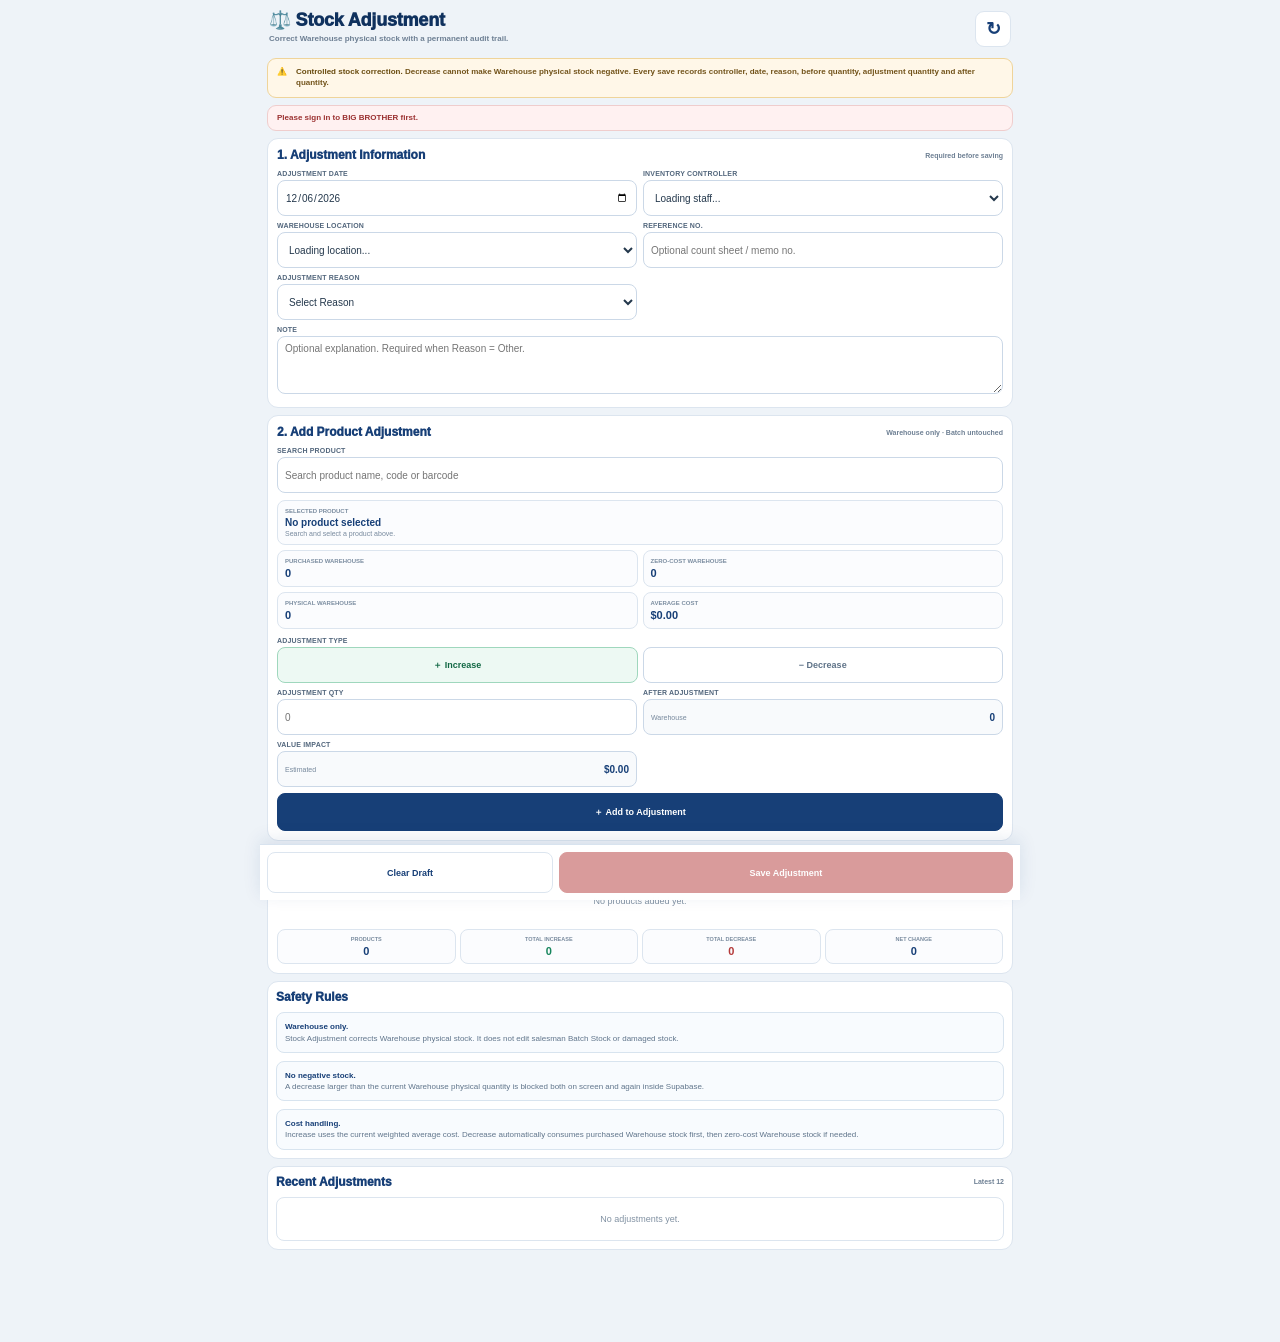
==== adjustment-mobile.html @ e66bbc13 "Add responsive mobile stock adjustment workspace" ====
<!doctype html>
<html lang="en">
<head>
<meta charset="utf-8">
<meta name="viewport" content="width=device-width,initial-scale=1,viewport-fit=cover">
<title>BIG BROTHER — Stock Adjustment Mobile</title>
<style>
html,body{margin:0;min-height:100%;background:#eef3f8;font-family:Arial,sans-serif}
.bb-loader{min-height:100vh;display:flex;align-items:center;justify-content:center;padding:20px}
.bb-loader-card{width:min(420px,100%);padding:20px;border:1px solid #d8e3ef;border-radius:14px;background:#fff;box-shadow:0 10px 32px rgba(23,63,119,.10);color:#173f77;font-weight:900;text-align:center}
.bb-loader-card span{display:block;margin-top:7px;color:#6d7f93;font-size:11px;font-weight:700}
</style>
</head>
<body>
<div class="bb-loader"><div class="bb-loader-card">Loading Stock Adjustment…<span>Warehouse correction · Mobile workspace</span></div></div>
<script>
(async function(){
'use strict';

const MOBILE_STYLE=String.raw`
:root{--bb-navy:#173f77;--bb-blue:#245fae;--bb-line:#dce5ef;--bb-bg:#eef3f8;--bb-muted:#6d7f93;--bb-green:#16855c;--bb-red:#b43a3a;--bb-amber:#9a6800}
html,body{background:var(--bb-bg)!important;min-width:0!important;width:100%!important;overflow-x:hidden!important}
body.bb-adjust-mobile{min-width:0!important;padding:0 0 calc(78px + env(safe-area-inset-bottom))!important}
body.bb-adjust-mobile .page{width:min(760px,100%)!important;max-width:760px!important;margin:0 auto!important;padding:7px!important;box-sizing:border-box!important}
body.bb-adjust-mobile .topbar{display:grid!important;grid-template-columns:minmax(0,1fr) auto!important;gap:8px!important;align-items:start!important;margin:0 0 7px!important;padding:4px 2px!important}
body.bb-adjust-mobile .title{font-size:18px!important;line-height:1.1!important;letter-spacing:-.2px!important}
body.bb-adjust-mobile .subtitle{margin-top:3px!important;font-size:8px!important;line-height:1.35!important}
body.bb-adjust-mobile .top-actions{display:flex!important;gap:5px!important;align-items:center!important}
body.bb-adjust-mobile .last-update{display:none!important}
body.bb-adjust-mobile #refreshBtn{width:36px!important;min-width:36px!important;min-height:36px!important;padding:0!important;font-size:0!important;border-radius:9px!important}
body.bb-adjust-mobile #refreshBtn::after{content:'↻';font-size:18px!important}
body.bb-adjust-mobile .notice{margin:0 0 7px!important;padding:8px 9px!important;border-radius:9px!important;font-size:8px!important;line-height:1.35!important}
body.bb-adjust-mobile .status{margin:0 0 7px!important;padding:7px 9px!important;border-radius:9px!important;font-size:8px!important;line-height:1.35!important}
body.bb-adjust-mobile .layout{display:block!important}
body.bb-adjust-mobile main,body.bb-adjust-mobile aside{display:block!important;width:100%!important;min-width:0!important}
body.bb-adjust-mobile .card{margin:0 0 7px!important;padding:9px!important;border-radius:11px!important;box-shadow:none!important}
body.bb-adjust-mobile .section-title{margin:0 0 8px!important;font-size:12px!important;gap:6px!important}
body.bb-adjust-mobile .section-title small{font-size:7px!important;text-align:right!important}
body.bb-adjust-mobile .grid,body.bb-adjust-mobile .grid.two{grid-template-columns:repeat(2,minmax(0,1fr))!important;gap:6px!important}
body.bb-adjust-mobile .field{min-width:0!important}
body.bb-adjust-mobile .field[style*="grid-column"]{grid-column:1/-1!important}
body.bb-adjust-mobile .field label{margin-bottom:3px!important;font-size:7px!important}
body.bb-adjust-mobile .field input,body.bb-adjust-mobile .field select,body.bb-adjust-mobile .field textarea{width:100%!important;min-width:0!important;min-height:36px!important;padding:6px 7px!important;border-radius:8px!important;font-size:10px!important;box-sizing:border-box!important}
body.bb-adjust-mobile .field textarea{min-height:58px!important}
body.bb-adjust-mobile .helper{font-size:7px!important}
body.bb-adjust-mobile .search-results{max-height:220px!important;border-radius:9px!important}
body.bb-adjust-mobile .result{padding:7px 8px!important}
body.bb-adjust-mobile .result strong{font-size:9px!important}
body.bb-adjust-mobile .result span{font-size:7px!important}
body.bb-adjust-mobile .product-preview{display:grid!important;grid-template-columns:repeat(2,minmax(0,1fr))!important;gap:5px!important;margin-top:7px!important}
body.bb-adjust-mobile .preview-box{min-width:0!important;padding:7px!important;border-radius:8px!important}
body.bb-adjust-mobile .preview-box.product{grid-column:1/-1!important}
body.bb-adjust-mobile .preview-box small{font-size:6px!important}
body.bb-adjust-mobile .preview-box strong{margin-top:3px!important;font-size:11px!important}
body.bb-adjust-mobile .preview-box.product strong{font-size:10px!important}
body.bb-adjust-mobile .preview-box.product span{margin-top:2px!important;font-size:7px!important}
body.bb-adjust-mobile .add-row{display:grid!important;grid-template-columns:repeat(2,minmax(0,1fr))!important;gap:6px!important;align-items:end!important;margin-top:8px!important}
body.bb-adjust-mobile .add-row>.field:first-child{grid-column:1/-1!important}
body.bb-adjust-mobile .direction{gap:5px!important}
body.bb-adjust-mobile .direction button{min-height:36px!important;border-radius:8px!important;font-size:9px!important}
body.bb-adjust-mobile .after-box{min-height:36px!important;border-radius:8px!important;padding:6px 7px!important}
body.bb-adjust-mobile .after-box span{font-size:7px!important}
body.bb-adjust-mobile .after-box strong{font-size:10px!important}
body.bb-adjust-mobile #addBtn{grid-column:1/-1!important;width:100%!important;min-height:38px!important;padding:7px!important;border-radius:8px!important;font-size:9px!important}
body.bb-adjust-mobile .table-wrap{overflow:visible!important;border:0!important;border-radius:0!important}
body.bb-adjust-mobile .table-head{display:none!important}
body.bb-adjust-mobile #lines{display:block!important}
body.bb-adjust-mobile .line-row{display:grid!important;grid-template-columns:repeat(4,minmax(0,1fr))!important;gap:5px!important;min-height:0!important;margin:0 0 6px!important;padding:7px!important;border:1px solid var(--bb-line)!important;border-radius:9px!important;background:#fbfcfe!important;font-size:8px!important}
body.bb-adjust-mobile .line-row:last-child{margin-bottom:0!important}
body.bb-adjust-mobile .line-row>div{min-width:0!important;text-align:center!important}
body.bb-adjust-mobile .line-product{grid-column:1/-1!important;text-align:left!important;padding-bottom:4px!important;border-bottom:1px solid #edf1f5!important}
body.bb-adjust-mobile .line-product strong{font-size:9px!important}
body.bb-adjust-mobile .line-product span{margin-top:2px!important;font-size:7px!important}
body.bb-adjust-mobile .line-row>div:nth-child(2)::before{content:'Before';display:block;color:#7b8da0;font-size:6px;margin-bottom:2px}
body.bb-adjust-mobile .line-row>div:nth-child(3)::before{content:'Type';display:block;color:#7b8da0;font-size:6px;margin-bottom:2px}
body.bb-adjust-mobile .line-row>div:nth-child(4)::before{content:'Qty';display:block;color:#7b8da0;font-size:6px;margin-bottom:2px}
body.bb-adjust-mobile .line-row>div:nth-child(5)::before{content:'After';display:block;color:#7b8da0;font-size:6px;margin-bottom:2px}
body.bb-adjust-mobile .line-row>div:nth-child(6)::before{content:'Avg Cost';display:block;color:#7b8da0;font-size:6px;margin-bottom:2px}
body.bb-adjust-mobile .line-row>div:nth-child(7)::before{content:'Value';display:block;color:#7b8da0;font-size:6px;margin-bottom:2px}
body.bb-adjust-mobile .line-row>div:nth-child(6),body.bb-adjust-mobile .line-row>div:nth-child(7){grid-column:span 2!important}
body.bb-adjust-mobile .line-row>div:nth-child(8){grid-column:1/-1!important}
body.bb-adjust-mobile .pill{padding:4px 6px!important;font-size:6px!important}
body.bb-adjust-mobile .remove{width:100%!important;min-height:28px!important;padding:4px 6px!important;font-size:7px!important}
body.bb-adjust-mobile .num{font-size:8px!important}
body.bb-adjust-mobile .empty{padding:16px 8px!important;font-size:9px!important}
body.bb-adjust-mobile .summary-grid{grid-template-columns:repeat(4,minmax(0,1fr))!important;gap:4px!important;margin-top:7px!important}
body.bb-adjust-mobile .summary{min-width:0!important;padding:6px 4px!important;border-radius:8px!important;text-align:center!important}
body.bb-adjust-mobile .summary small{font-size:5.5px!important;white-space:nowrap!important;overflow:hidden!important;text-overflow:ellipsis!important}
body.bb-adjust-mobile .summary strong{margin-top:3px!important;font-size:11px!important}
body.bb-adjust-mobile .success{margin-top:7px!important;padding:8px!important;border-radius:9px!important;font-size:9px!important}
body.bb-adjust-mobile .success span{font-size:7px!important}
body.bb-adjust-mobile .save-actions{position:fixed!important;z-index:1000;left:50%!important;bottom:0!important;transform:translateX(-50%)!important;width:min(760px,100%)!important;display:grid!important;grid-template-columns:.85fr 1.35fr!important;gap:6px!important;margin:0!important;padding:7px max(7px,env(safe-area-inset-right)) calc(7px + env(safe-area-inset-bottom)) max(7px,env(safe-area-inset-left))!important;border-top:1px solid #d8e3ef!important;background:rgba(255,255,255,.97)!important;box-shadow:0 -5px 18px rgba(23,63,119,.10)!important;backdrop-filter:blur(10px)!important}
body.bb-adjust-mobile .save-actions .btn{width:100%!important;min-height:41px!important;padding:7px!important;border-radius:8px!important;font-size:9px!important}
body.bb-adjust-mobile aside .card{padding:8px!important}
body.bb-adjust-mobile .recent{border-radius:8px!important}
body.bb-adjust-mobile .recent-row{grid-template-columns:82px minmax(0,1fr) 56px!important;gap:5px!important;padding:7px!important}
body.bb-adjust-mobile .recent-row strong{font-size:8px!important}
body.bb-adjust-mobile .recent-row span{font-size:6px!important}
body.bb-adjust-mobile .recent-row .net{font-size:9px!important}
body.bb-adjust-mobile .side-note{padding:8px!important;border-radius:8px!important;font-size:8px!important;line-height:1.4!important}
@media(max-width:380px){body.bb-adjust-mobile .summary-grid{grid-template-columns:repeat(2,minmax(0,1fr))!important}}
@media(max-width:340px){body.bb-adjust-mobile .page{padding:5px!important}body.bb-adjust-mobile .grid,body.bb-adjust-mobile .grid.two{gap:5px!important}body.bb-adjust-mobile .field input,body.bb-adjust-mobile .field select{font-size:9px!important}}
`;

const MOBILE_PATCH=String.raw`
(function(){
'use strict';
document.body.classList.add('bb-adjust-mobile');
const refresh=document.getElementById('refreshBtn');
if(refresh){refresh.title='Refresh Stock';refresh.setAttribute('aria-label','Refresh Stock')}
const title=document.querySelector('.title');if(title)title.textContent='⚖️ Stock Adjustment';
const subtitle=document.querySelector('.subtitle');if(subtitle)subtitle.textContent='Correct Warehouse physical stock with a permanent audit trail.';
const add=document.getElementById('addBtn');if(add)add.textContent='＋ Add to Adjustment';
const clear=document.getElementById('clearBtn');if(clear)clear.textContent='Clear Draft';
const save=document.getElementById('saveBtn');if(save)save.textContent='Save Adjustment';
})();
`;

try{
 const response=await fetch('adjustment.html?v=20260915-2',{cache:'no-store'});
 if(!response.ok)throw new Error('Could not load Stock Adjustment source.');
 let html=await response.text();
 const headClose=html.toLowerCase().indexOf('</head>');
 if(headClose<0)throw new Error('Stock Adjustment source is missing </head>.');
 html=html.slice(0,headClose)+'<style id="bbAdjustmentMobileStyle">'+MOBILE_STYLE+'</style>\n'+html.slice(headClose);
 const bodyClose=html.toLowerCase().lastIndexOf('</body>');
 if(bodyClose<0)throw new Error('Stock Adjustment source is missing </body>.');
 html=html.slice(0,bodyClose)+'<script>'+MOBILE_PATCH+'<\/script>\n'+html.slice(bodyClose);
 document.open();document.write(html);document.close();
}catch(error){
 document.body.innerHTML='<div class="bb-loader"><div class="bb-loader-card">Stock Adjustment could not load.<span>'+String(error?.message||error)+'</span></div></div>';
}
})();
</script>
</body>
</html>
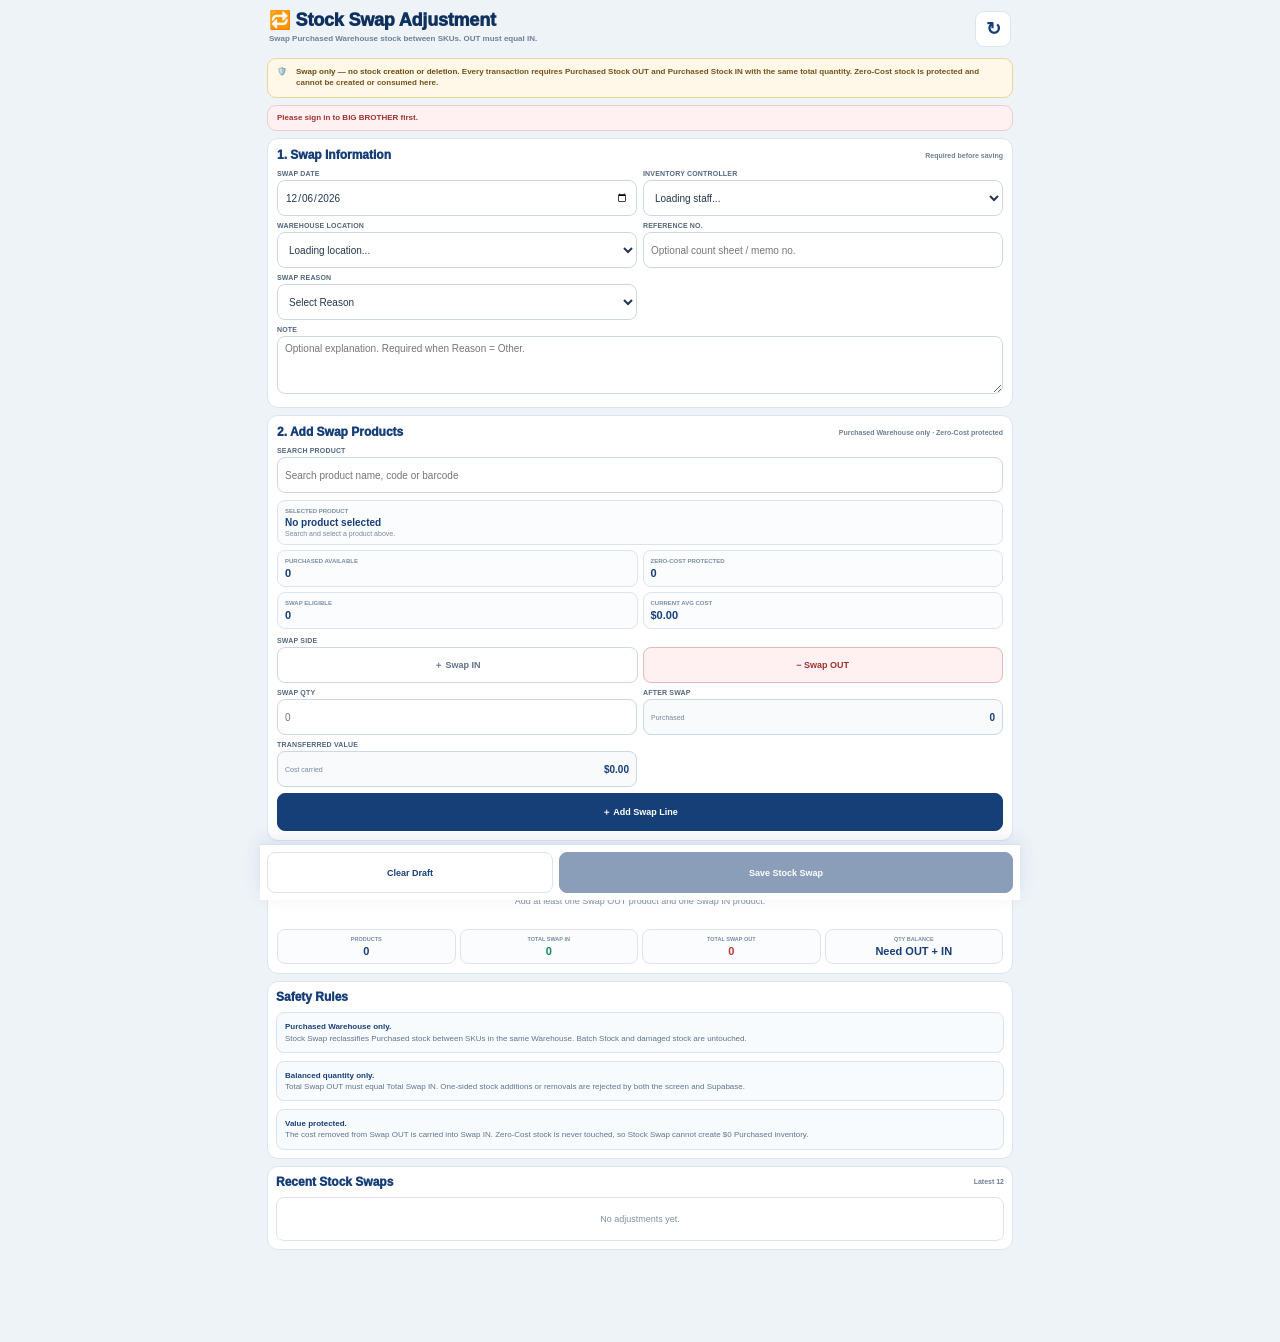
==== commit 023dee29: "Update mobile Stock Adjustment to balanced Stock Swap" ====
--- a/adjustment-mobile.html
+++ b/adjustment-mobile.html
@@ -3,7 +3,7 @@
 <head>
 <meta charset="utf-8">
 <meta name="viewport" content="width=device-width,initial-scale=1,viewport-fit=cover">
-<title>BIG BROTHER — Stock Adjustment Mobile</title>
+<title>BIG BROTHER — Stock Swap Adjustment Mobile</title>
 <style>
 html,body{margin:0;min-height:100%;background:#eef3f8;font-family:Arial,sans-serif}
 .bb-loader{min-height:100vh;display:flex;align-items:center;justify-content:center;padding:20px}
@@ -12,7 +12,7 @@
 </style>
 </head>
 <body>
-<div class="bb-loader"><div class="bb-loader-card">Loading Stock Adjustment…<span>Warehouse correction · Mobile workspace</span></div></div>
+<div class="bb-loader"><div class="bb-loader-card">Loading Stock Swap…<span>Balanced Purchased Warehouse reclassification</span></div></div>
 <script>
 (async function(){
 'use strict';
@@ -72,10 +72,10 @@
 body.bb-adjust-mobile .line-product strong{font-size:9px!important}
 body.bb-adjust-mobile .line-product span{margin-top:2px!important;font-size:7px!important}
 body.bb-adjust-mobile .line-row>div:nth-child(2)::before{content:'Before';display:block;color:#7b8da0;font-size:6px;margin-bottom:2px}
-body.bb-adjust-mobile .line-row>div:nth-child(3)::before{content:'Type';display:block;color:#7b8da0;font-size:6px;margin-bottom:2px}
+body.bb-adjust-mobile .line-row>div:nth-child(3)::before{content:'Side';display:block;color:#7b8da0;font-size:6px;margin-bottom:2px}
 body.bb-adjust-mobile .line-row>div:nth-child(4)::before{content:'Qty';display:block;color:#7b8da0;font-size:6px;margin-bottom:2px}
 body.bb-adjust-mobile .line-row>div:nth-child(5)::before{content:'After';display:block;color:#7b8da0;font-size:6px;margin-bottom:2px}
-body.bb-adjust-mobile .line-row>div:nth-child(6)::before{content:'Avg Cost';display:block;color:#7b8da0;font-size:6px;margin-bottom:2px}
+body.bb-adjust-mobile .line-row>div:nth-child(6)::before{content:'Transfer Cost';display:block;color:#7b8da0;font-size:6px;margin-bottom:2px}
 body.bb-adjust-mobile .line-row>div:nth-child(7)::before{content:'Value';display:block;color:#7b8da0;font-size:6px;margin-bottom:2px}
 body.bb-adjust-mobile .line-row>div:nth-child(6),body.bb-adjust-mobile .line-row>div:nth-child(7){grid-column:span 2!important}
 body.bb-adjust-mobile .line-row>div:nth-child(8){grid-column:1/-1!important}
@@ -108,27 +108,27 @@
 document.body.classList.add('bb-adjust-mobile');
 const refresh=document.getElementById('refreshBtn');
 if(refresh){refresh.title='Refresh Stock';refresh.setAttribute('aria-label','Refresh Stock')}
-const title=document.querySelector('.title');if(title)title.textContent='⚖️ Stock Adjustment';
-const subtitle=document.querySelector('.subtitle');if(subtitle)subtitle.textContent='Correct Warehouse physical stock with a permanent audit trail.';
-const add=document.getElementById('addBtn');if(add)add.textContent='＋ Add to Adjustment';
+const title=document.querySelector('.title');if(title)title.textContent='🔁 Stock Swap Adjustment';
+const subtitle=document.querySelector('.subtitle');if(subtitle)subtitle.textContent='Swap Purchased Warehouse stock between SKUs. OUT must equal IN.';
+const add=document.getElementById('addBtn');if(add)add.textContent='＋ Add Swap Line';
 const clear=document.getElementById('clearBtn');if(clear)clear.textContent='Clear Draft';
-const save=document.getElementById('saveBtn');if(save)save.textContent='Save Adjustment';
+const save=document.getElementById('saveBtn');if(save)save.textContent='Save Stock Swap';
 })();
 `;
 
 try{
- const response=await fetch('adjustment.html?v=20260915-2',{cache:'no-store'});
- if(!response.ok)throw new Error('Could not load Stock Adjustment source.');
+ const response=await fetch('adjustment.html?v=20261006-stockswap1',{cache:'no-store'});
+ if(!response.ok)throw new Error('Could not load Stock Swap source.');
  let html=await response.text();
  const headClose=html.toLowerCase().indexOf('</head>');
- if(headClose<0)throw new Error('Stock Adjustment source is missing </head>.');
+ if(headClose<0)throw new Error('Stock Swap source is missing </head>.');
  html=html.slice(0,headClose)+'<style id="bbAdjustmentMobileStyle">'+MOBILE_STYLE+'</style>\n'+html.slice(headClose);
  const bodyClose=html.toLowerCase().lastIndexOf('</body>');
- if(bodyClose<0)throw new Error('Stock Adjustment source is missing </body>.');
+ if(bodyClose<0)throw new Error('Stock Swap source is missing </body>.');
  html=html.slice(0,bodyClose)+'<script>'+MOBILE_PATCH+'<\/script>\n'+html.slice(bodyClose);
  document.open();document.write(html);document.close();
 }catch(error){
- document.body.innerHTML='<div class="bb-loader"><div class="bb-loader-card">Stock Adjustment could not load.<span>'+String(error?.message||error)+'</span></div></div>';
+ document.body.innerHTML='<div class="bb-loader"><div class="bb-loader-card">Stock Swap could not load.<span>'+String(error?.message||error)+'</span></div></div>';
 }
 })();
 </script>
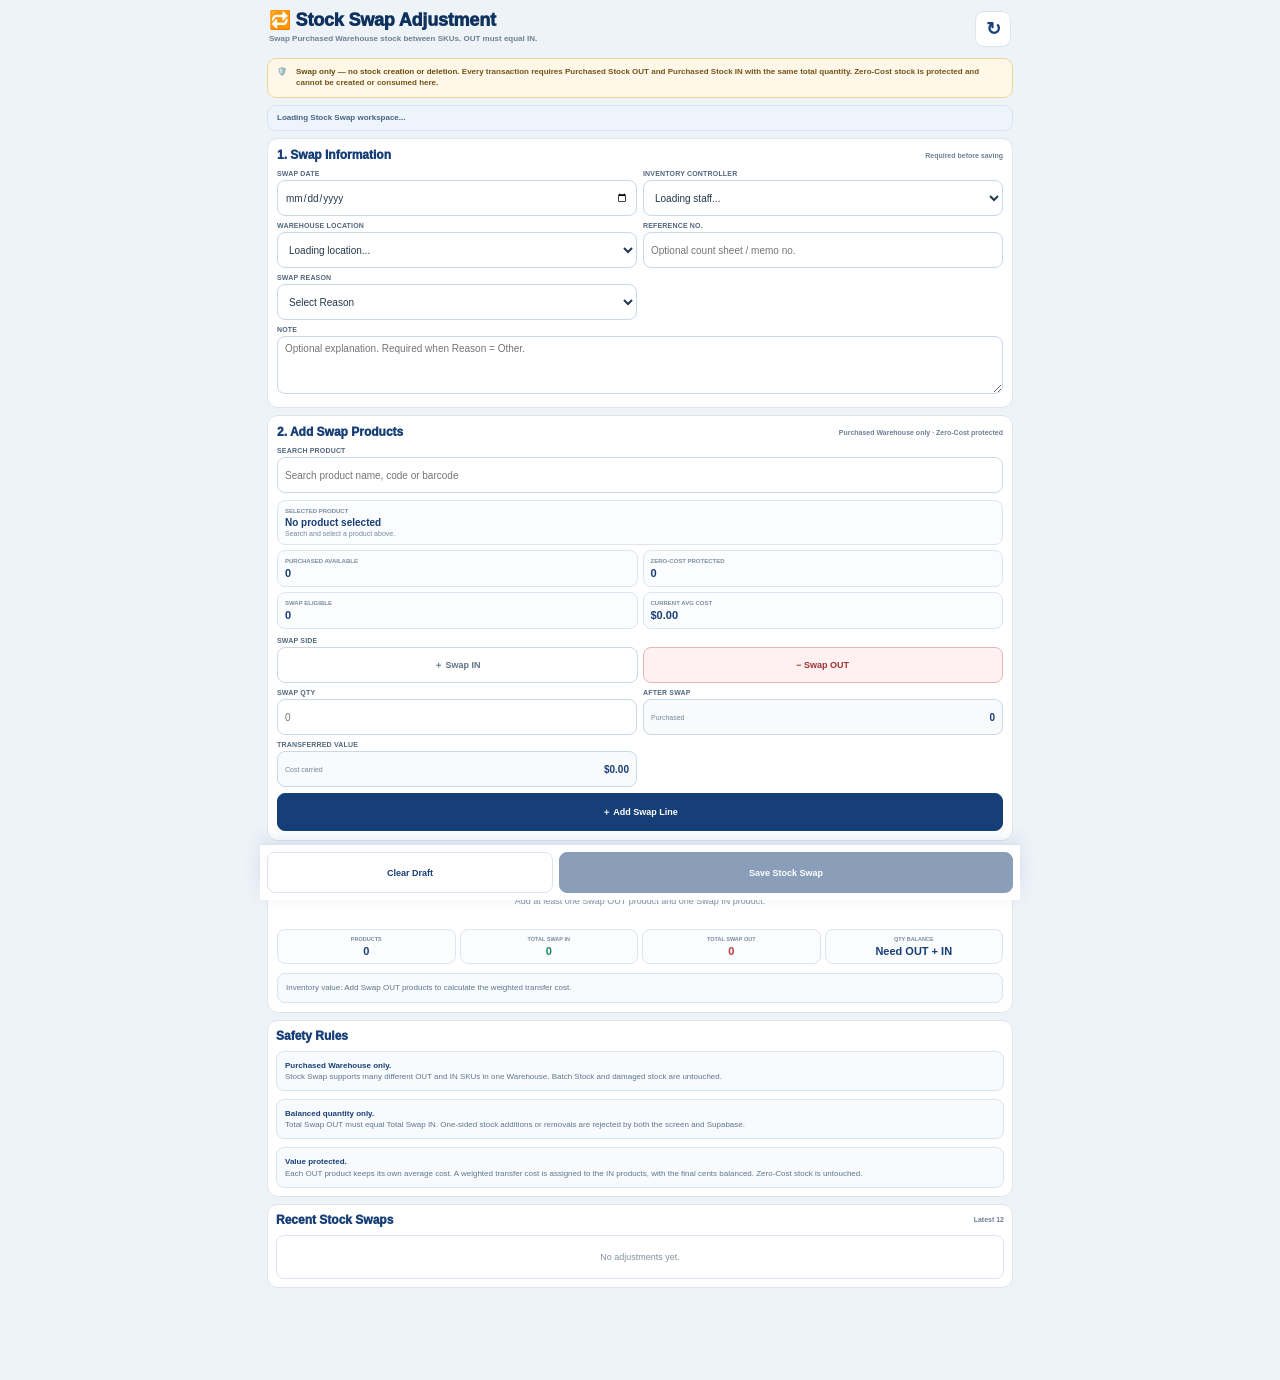
==== commit e8e0d0c2: "Refresh mobile stock swap to many-to-many V3" ====
--- a/adjustment-mobile.html
+++ b/adjustment-mobile.html
@@ -117,7 +117,7 @@
 `;
 
 try{
- const response=await fetch('adjustment.html?v=20261006-stockswap1',{cache:'no-store'});
+ const response=await fetch('adjustment.html?v=20261116-many-to-many-v3',{cache:'no-store'});
  if(!response.ok)throw new Error('Could not load Stock Swap source.');
  let html=await response.text();
  const headClose=html.toLowerCase().indexOf('</head>');
